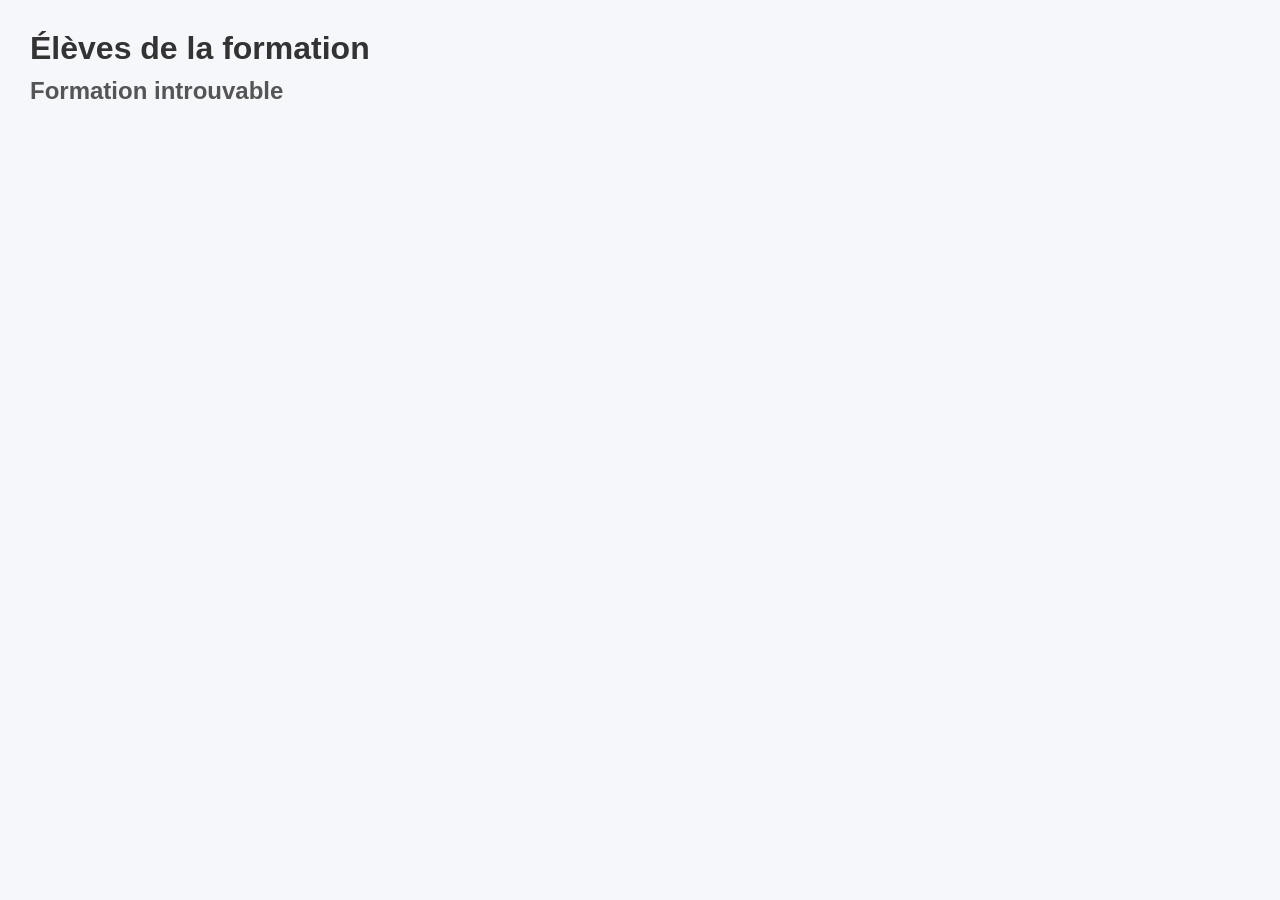
==== html/eleves.html @ 365f2fcd "2eme page" ====
<!DOCTYPE HTML>
<html lang="fr">

<head>
    <meta charset="UTF-8">
    <meta http-equiv="X-UA-Compatible" content="IE=edge">
    <meta name="viewport" content="width=device-width, initial-scale=1.0">

    <link rel="stylesheet" href="../css/css.css">
    <title>Projet 1</title>
</head>

<body>
    <h1>Élèves de la formation</h1>
    <h2 id="titreFormation"></h2>

    <div id="popupEleveCreate" class="popup">
        <div class="popup-content">
            <span id="closePopupEleve">&times;</span>
            <h2>Ajouter un élève</h2>
            <form id="formEleveCreate">
                <input id="formEleveNom" type="text" placeholder="Nom" required>
                <input id="formElevePrenom" type="text" placeholder="Prénom" required>
                <input id="formEleveEmail" type="email" placeholder="Email" required>
                <button id="buttonCreateEleve" type="submit">Créer</button>
            </form>
        </div>
    </div>


    <div id="eleve-directory"></div>

    <script src="../javascript/js2.js"></script>
</body>

</html>
---- css/css.css ----
* {
    margin: 0;
    padding: 0;
    box-sizing: border-box;
    font-family: Arial, sans-serif;
}

body {
    background: #f5f7fa;
    padding: 30px;
    color: #333;
}

h1 {
    margin-bottom: 10px;
}

h2 {
    margin-bottom: 20px;
    color: #555;
}

#formationCreate {
    padding: 10px 15px;
    background: #4CAF50;
    color: white;
    border: none;
    border-radius: 5px;
    cursor: pointer;
    margin-bottom: 20px;
}

#formationCreate:hover {
    background: #45a049;
}

.popup {
    display: none;
    position: fixed;
    inset: 0;
    background: rgba(0, 0, 0, 0.5);
    z-index: 1000;
}

.popup-content {
    background: white;
    padding: 20px;
    width: 320px;
    border-radius: 10px;
    margin: 10% auto;
    position: relative;
    z-index: 1001;
    box-shadow: 0 5px 20px rgba(0, 0, 0, 0.2);
}

#closePopup,
#closePopupEleve {
    position: absolute;
    top: 10px;
    right: 15px;
    font-size: 22px;
    cursor: pointer;
}

#formFormationCreate,
#formEleveCreate {
    display: flex;
    flex-direction: column;
    gap: 10px;
    margin-top: 10px;
}

#formFormationCreate input,
#formEleveCreate input {
    padding: 8px;
    border: 1px solid #ccc;
    border-radius: 5px;
}

#formFormationCreate button,
#formEleveCreate button {
    padding: 10px;
    background: #2196F3;
    color: white;
    border: none;
    border-radius: 5px;
    cursor: pointer;
}

#formFormationCreate button:hover,
#formEleveCreate button:hover {
    background: #1976D2;
}

#formation-directory,
#eleve-directory {
    display: flex;
    flex-wrap: wrap;
    gap: 24px;
    margin-top: 20px;
}

#formation-directory>div,
#eleve-directory>div {
    width: 180px;
    min-height: 140px;
    padding: 14px 14px 10px;
    background: #fff;
    border: 4px solid #111;
    border-radius: 22px;
    box-shadow: 0 6px 14px rgba(0, 0, 0, 0.08);
    display: flex;
    flex-direction: column;
    justify-content: space-between;
}

#formation-directory>div p,
#eleve-directory>div p {
    margin: 0;
    font-size: 15px;
    color: #111;
    line-height: 1.3;
}

#formation-directory>div p:first-child,
#eleve-directory>div p:first-child {
    font-size: 16px;
    font-weight: bold;
    margin-bottom: 6px;
}

.card-name,
.card-firstname,
.card-subtitle {
    overflow-wrap: anywhere;
    word-break: break-word;
}

.card-subtitle {
    color: #444;
}

.card-firstname {
    margin-top: 4px;
    font-size: 15px;
    color: #111;
}

.card-buttons {
    display: grid;
    grid-template-columns: repeat(3, 1fr);
    align-items: center;
    margin-top: 14px;
}

.card-buttons button {
    background: transparent;
    border: none;
    cursor: pointer;
    height: 34px;
    display: flex;
    align-items: center;
    justify-content: center;
    padding: 0;
}

.card-buttons button+button {
    border-left: 2px solid #cfcfcf;
}

.card-buttons button svg {
    width: 24px;
    height: 24px;
    stroke: currentColor;
    fill: none;
    stroke-width: 2;
    stroke-linecap: round;
    stroke-linejoin: round;
}

.btn-view {
    color: #111;
}

.btn-edit {
    color: #111;
}

.btn-delete {
    color: #e32424;
}

.card-buttons button:hover {
    opacity: 0.7;
}

#eleve-directory>.eleve-card {
    display: flow-root;
    min-height: 140px;
}

.eleve-card-actions {
    float: right;
    display: flex;
    align-items: center;
    gap: 14px;
    margin-left: 10px;
    margin-bottom: 6px;
}

#eleve-directory>.eleve-card .card-name {
    font-size: 16px;
    font-weight: bold;
    line-height: 1.25;
    margin: 0 0 10px 0;
}

#eleve-directory>.eleve-card .card-firstname {
    font-size: 15px;
    color: #111;
    line-height: 1.25;
    margin: 0 0 10px 0;
}

#eleve-directory>.eleve-card .card-subtitle {
    clear: both;
    color: #444;
    line-height: 1.25;
    margin: 0;
}

.btn-edit-eleve,
.btn-delete-eleve {
    border: none;
    background: transparent;
    cursor: pointer;
    line-height: 1;
    padding: 0;
}

.btn-edit-eleve {
    color: #111;
    font-size: 18px;
}

.btn-delete-eleve {
    color: #e32424;
    font-size: 22px;
    font-weight: bold;
}

.btn-edit-eleve:hover,
.btn-delete-eleve:hover {
    opacity: 0.7;
}

.add-card {
    align-items: center;
    justify-content: center !important;
    text-align: center;
    cursor: pointer;
    gap: 12px;
    transition: transform 0.2s ease, box-shadow 0.2s ease;
}

.add-card:hover {
    transform: translateY(-2px);
    box-shadow: 0 8px 18px rgba(0, 0, 0, 0.12);
}

.add-card .card-name {
    margin-bottom: 0 !important;
}

.add-icon {
    width: 42px;
    height: 42px;
    border: 2px solid #111;
    border-radius: 50%;
    display: flex;
    align-items: center;
    justify-content: center;
    font-size: 28px;
    font-weight: bold;
    line-height: 1;
}
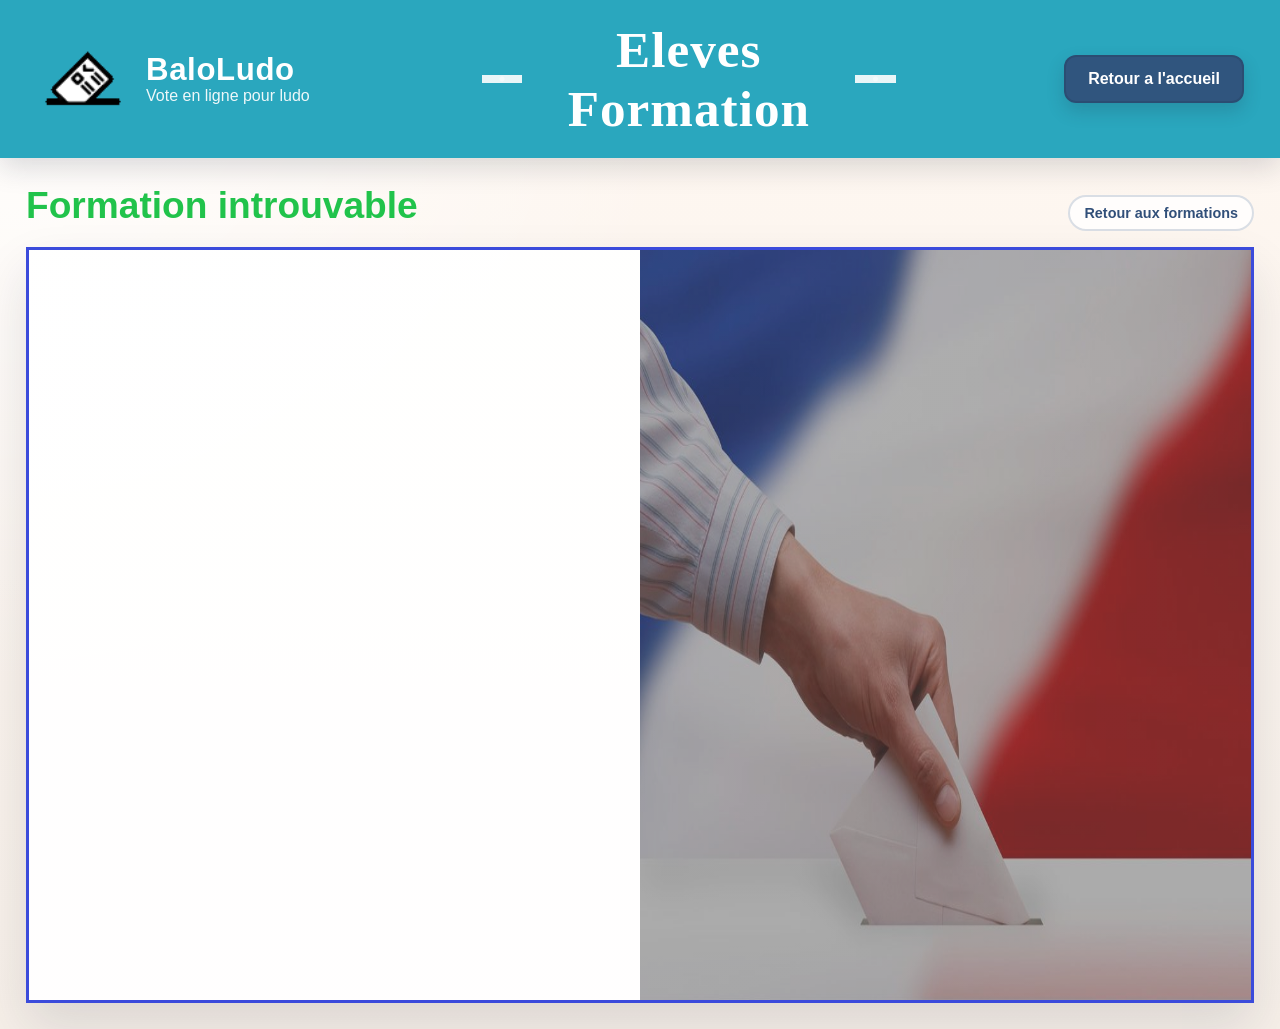
==== commit 2b2c895c: "big changes" ====
--- a/html/eleves.html
+++ b/html/eleves.html
@@ -1,36 +1,71 @@
-<!DOCTYPE HTML>
+<!DOCTYPE html>
 <html lang="fr">
 
 <head>
     <meta charset="UTF-8">
     <meta http-equiv="X-UA-Compatible" content="IE=edge">
     <meta name="viewport" content="width=device-width, initial-scale=1.0">
-
     <link rel="stylesheet" href="../css/css.css">
-    <title>Projet 1</title>
+    <link rel="icon" href="data:,">
+    <title>BaloLudo - Eleves Formation</title>
 </head>
 
-<body>
-    <h1>Élèves de la formation</h1>
-    <h2 id="titreFormation"></h2>
+<body class="page-eleves">
+    <header class="topbar">
+        <div class="brand">
+            <img src="../img/Logo.png" alt="Logo BaloLudo">
+            <div class="brand-copy">
+                <strong>BaloLudo</strong>
+                <span>Vote en ligne pour ludo</span>
+            </div>
+        </div>
+
+        <h1 class="page-title">Eleves Formation</h1>
+
+        <a class="topbar-button" href="./index.html">Retour a l'accueil</a>
+    </header>
+
+    <main class="page-main">
+        <div class="formation-heading">
+            <span id="titreFormationLabel" class="formation-heading-label">Formation</span>
+            <span id="titreFormation"></span>
+            <a class="board-link" href="./formations.html">Retour aux formations</a>
+        </div>
+
+        <section class="app-board">
+            <div class="board-surface">
+                <div id="eleve-directory" aria-live="polite"></div>
+            </div>
+        </section>
+    </main>
 
     <div id="popupEleveCreate" class="popup">
         <div class="popup-content">
-            <span id="closePopupEleve">&times;</span>
-            <h2>Ajouter un élève</h2>
+            <button id="closePopupEleve" class="popup-close" type="button" aria-label="Fermer">&times;</button>
+            <h2>Ajouter un eleve</h2>
+
             <form id="formEleveCreate">
-                <input id="formEleveNom" type="text" placeholder="Nom" required>
-                <input id="formElevePrenom" type="text" placeholder="Prénom" required>
-                <input id="formEleveEmail" type="email" placeholder="Email" required>
-                <button id="buttonCreateEleve" type="submit">Créer</button>
+                <label class="form-field" for="formEleveNom">
+                    <span>Nom</span>
+                    <input id="formEleveNom" type="text" required>
+                </label>
+
+                <label class="form-field" for="formElevePrenom">
+                    <span>Prenom</span>
+                    <input id="formElevePrenom" type="text" required>
+                </label>
+
+                <label class="form-field" for="formEleveEmail">
+                    <span>Email</span>
+                    <input id="formEleveEmail" type="email" required>
+                </label>
+
+                <button id="buttonCreateEleve" class="popup-submit" type="submit">Creer</button>
             </form>
         </div>
     </div>
 
-
-    <div id="eleve-directory"></div>
-
     <script src="../javascript/js2.js"></script>
 </body>
 
-</html>+</html>
--- a/css/css.css
+++ b/css/css.css
@@ -1,174 +1,544 @@
+:root {
+    --font-body: "Trebuchet MS", "Segoe UI", sans-serif;
+    --font-display: Georgia, "Times New Roman", serif;
+    --page-bg: #f6efe8;
+    --ink: #1e2430;
+    --muted: #5a6170;
+    --card-border: #3b3b3b;
+    --card-shadow: 0 12px 28px rgba(30, 36, 48, 0.12);
+    --status-live: #21c34b;
+    --danger: #ff6565;
+    --board-border: #3b4bdb;
+    --popup-shadow: 0 20px 55px rgba(15, 22, 35, 0.22);
+    --topbar-bg: #9b8edc;
+    --topbar-button: #314f79;
+    --accent: #2db62b;
+}
+
 * {
     margin: 0;
     padding: 0;
     box-sizing: border-box;
-    font-family: Arial, sans-serif;
+}
+
+html {
+    min-height: 100%;
 }
 
 body {
-    background: #f5f7fa;
-    padding: 30px;
-    color: #333;
-}
-
-h1 {
-    margin-bottom: 10px;
-}
-
-h2 {
-    margin-bottom: 20px;
-    color: #555;
-}
-
-#formationCreate {
-    padding: 10px 15px;
-    background: #4CAF50;
-    color: white;
+    min-height: 100vh;
+    background:
+        radial-gradient(circle at top left, rgba(255, 255, 255, 0.95), rgba(255, 255, 255, 0) 42%),
+        linear-gradient(180deg, #fff8f2 0%, var(--page-bg) 100%);
+    color: var(--ink);
+    font-family: var(--font-body);
+}
+
+body.page-formations {
+    --topbar-bg: #d63a33;
+    --accent: #d63a33;
+}
+
+body.page-eleves {
+    --topbar-bg: #2aa7be;
+    --accent: #21c34b;
+}
+
+a,
+button,
+input {
+    font: inherit;
+}
+
+a {
+    color: inherit;
+    text-decoration: none;
+}
+
+button {
     border: none;
-    border-radius: 5px;
+    background: none;
     cursor: pointer;
-    margin-bottom: 20px;
-}
-
-#formationCreate:hover {
-    background: #45a049;
-}
-
-.popup {
-    display: none;
-    position: fixed;
-    inset: 0;
-    background: rgba(0, 0, 0, 0.5);
-    z-index: 1000;
-}
-
-.popup-content {
-    background: white;
-    padding: 20px;
-    width: 320px;
-    border-radius: 10px;
-    margin: 10% auto;
+}
+
+img {
+    display: block;
+    max-width: 100%;
+}
+
+.topbar {
+    display: grid;
+    grid-template-columns: minmax(260px, 420px) 1fr minmax(220px, 320px);
+    align-items: center;
+    gap: 22px;
+    min-height: 112px;
+    padding: 20px 36px;
+    background: var(--topbar-bg);
+    color: #ffffff;
+    box-shadow: 0 10px 26px rgba(22, 28, 45, 0.15);
+}
+
+.brand {
+    display: inline-flex;
+    align-items: center;
+    gap: 16px;
+}
+
+.brand img {
+    width: 94px;
+    height: auto;
+    object-fit: contain;
+    border-radius: 0;
+    background: transparent;
+    padding: 0;
+}
+
+.brand-copy {
+    display: flex;
+    flex-direction: column;
+    line-height: 1.1;
+}
+
+.brand-copy strong {
+    font-size: 1.95rem;
+    font-weight: 800;
+    letter-spacing: 0.02em;
+}
+
+.brand-copy span {
+    font-size: 1rem;
+    opacity: 0.92;
+}
+
+.page-title {
+    display: inline-flex;
+    align-items: center;
+    justify-content: center;
+    gap: 18px;
+    text-align: center;
+    font-family: var(--font-display);
+    font-size: clamp(2rem, 4vw, 3.2rem);
+    font-weight: 700;
+    letter-spacing: 0.02em;
+}
+
+.page-title::before,
+.page-title::after {
+    content: "";
+    width: clamp(34px, 7vw, 74px);
+    height: 8px;
+    background:
+        radial-gradient(circle, rgba(255, 255, 255, 0.95) 0 2px, transparent 3px),
+        linear-gradient(90deg, transparent 0 12%, rgba(255, 255, 255, 0.95) 12% 88%, transparent 88% 100%);
+    opacity: 0.95;
+}
+
+.topbar-button {
+    justify-self: end;
+    display: inline-flex;
+    align-items: center;
+    justify-content: center;
+    min-height: 48px;
+    padding: 12px 22px;
+    border: 2px solid rgba(28, 42, 67, 0.2);
+    border-radius: 12px;
+    background: rgba(49, 79, 121, 0.92);
+    color: #ffffff;
+    font-size: 1rem;
+    font-weight: 700;
+    box-shadow: 0 8px 18px rgba(26, 37, 56, 0.18);
+    transition: transform 0.2s ease, box-shadow 0.2s ease, background 0.2s ease;
+}
+
+.page-formations .topbar-button {
+    min-height: 56px;
+    padding: 14px 28px;
+    border-radius: 14px;
+    font-size: 1.08rem;
+}
+
+.topbar-button:hover,
+.topbar-button:focus-visible {
+    background: #253b5c;
+    transform: translateY(-1px);
+    box-shadow: 0 12px 24px rgba(26, 37, 56, 0.24);
+}
+
+.topbar-button-disabled,
+.home-card-disabled {
+    cursor: default;
+}
+
+.topbar-button-disabled:hover,
+.topbar-button-disabled:focus-visible,
+.home-card-disabled:hover,
+.home-card-disabled:focus-visible {
+    transform: none;
+    box-shadow: var(--card-shadow);
+}
+
+.page-main {
+    padding: 26px;
+}
+
+.app-board {
+    min-height: calc(100vh - 144px);
+    padding: 18px;
+    border: 3px solid var(--board-border);
+    background-image:
+        linear-gradient(90deg, rgba(255, 255, 255, 0.96) 0 50%, rgba(255, 255, 255, 0.16) 50% 100%),
+        url("../img/Done-modified.png");
+    background-size: 100% 100%, 50% 100%;
+    background-position: left top, right top;
+    background-repeat: no-repeat, no-repeat;
+    box-shadow: 0 24px 48px rgba(24, 34, 54, 0.12);
+}
+
+.board-surface {
     position: relative;
-    z-index: 1001;
-    box-shadow: 0 5px 20px rgba(0, 0, 0, 0.2);
-}
-
-#closePopup,
-#closePopupEleve {
-    position: absolute;
-    top: 10px;
-    right: 15px;
-    font-size: 22px;
+    min-height: 100%;
+    z-index: 1;
+}
+
+.board-surface-home {
+    max-width: 660px;
+}
+
+.board-surface-formations {
+    width: calc(50% - 18px);
+    max-width: 920px;
+}
+
+.home-layout {
+    display: flex;
+    align-items: flex-start;
+    gap: 26px;
+    flex-wrap: wrap;
+}
+
+.partner-card {
+    width: 170px;
+    min-height: 244px;
+    padding: 22px 16px;
+    border-radius: 22px;
+    background: rgba(255, 255, 255, 0.85);
+    display: flex;
+    align-items: center;
+    justify-content: center;
+}
+
+.partner-card img {
+    width: 100%;
+    max-width: 108px;
+    object-fit: contain;
+}
+
+.home-actions {
+    width: min(100%, 480px);
+    display: flex;
+    flex-direction: column;
+    gap: 28px;
+}
+
+.home-card {
+    width: 100%;
+    min-height: 136px;
+    padding: 24px 28px;
+    border: 3px solid var(--card-border);
+    border-radius: 18px;
+    background: rgba(255, 255, 255, 0.96);
+    box-shadow: var(--card-shadow);
+    display: flex;
+    flex-direction: column;
+    align-items: center;
+    justify-content: center;
+    gap: 12px;
+    text-align: center;
+    transition: transform 0.2s ease, box-shadow 0.2s ease;
+}
+
+.home-card:hover,
+.home-card:focus-visible {
+    transform: translateY(-2px);
+    box-shadow: 0 16px 32px rgba(24, 34, 54, 0.16);
+}
+
+.home-card-title {
+    font-size: 1.4rem;
+    font-weight: 800;
+}
+
+.home-card-icon {
+    width: 52px;
+    height: 52px;
+    object-fit: contain;
+}
+
+.home-card-note {
+    font-size: 0.95rem;
+    color: var(--muted);
+}
+
+.formations-layout {
+    width: 100%;
+}
+
+#formationCreate,
+#formation-directory > div,
+#eleve-directory > div {
+    border: 3px solid var(--card-border);
+    border-radius: 18px;
+    background: rgba(255, 255, 255, 0.96);
+    box-shadow: var(--card-shadow);
+}
+
+#formationCreate,
+#formation-directory > div {
+    width: 200px;
+    min-height: 172px;
+    padding: 18px 18px 16px;
+    flex: 0 0 200px;
+}
+
+#eleve-directory > div {
+    min-height: 158px;
+    padding: 16px 16px 14px;
+}
+
+#formationCreate,
+.add-card {
+    display: flex;
+    flex-direction: column;
+    align-items: center;
+    justify-content: center;
+    gap: 14px;
+    text-align: center;
     cursor: pointer;
-}
-
-#formFormationCreate,
-#formEleveCreate {
-    display: flex;
-    flex-direction: column;
-    gap: 10px;
-    margin-top: 10px;
-}
-
-#formFormationCreate input,
-#formEleveCreate input {
-    padding: 8px;
-    border: 1px solid #ccc;
-    border-radius: 5px;
-}
-
-#formFormationCreate button,
-#formEleveCreate button {
-    padding: 10px;
-    background: #2196F3;
-    color: white;
-    border: none;
-    border-radius: 5px;
-    cursor: pointer;
-}
-
-#formFormationCreate button:hover,
-#formEleveCreate button:hover {
-    background: #1976D2;
-}
-
-#formation-directory,
-#eleve-directory {
+    transition: transform 0.2s ease, box-shadow 0.2s ease;
+}
+
+#formationCreate:hover,
+#formationCreate:focus-visible,
+.add-card:hover {
+    transform: translateY(-2px);
+    box-shadow: 0 16px 32px rgba(24, 34, 54, 0.16);
+}
+
+#formation-directory {
     display: flex;
     flex-wrap: wrap;
     gap: 24px;
-    margin-top: 20px;
-}
-
-#formation-directory>div,
-#eleve-directory>div {
-    width: 180px;
-    min-height: 140px;
-    padding: 14px 14px 10px;
-    background: #fff;
-    border: 4px solid #111;
-    border-radius: 22px;
-    box-shadow: 0 6px 14px rgba(0, 0, 0, 0.08);
+    align-items: flex-start;
+    justify-content: flex-start;
+    width: 100%;
+}
+
+#formation-directory > .formation-card.status-current {
+    border-color: var(--status-live);
+}
+
+#formation-directory > .formation-card.status-ended {
+    border-color: var(--danger);
+}
+
+#formation-directory > div,
+#eleve-directory > div {
     display: flex;
     flex-direction: column;
     justify-content: space-between;
 }
 
-#formation-directory>div p,
-#eleve-directory>div p {
-    margin: 0;
-    font-size: 15px;
-    color: #111;
-    line-height: 1.3;
-}
-
-#formation-directory>div p:first-child,
-#eleve-directory>div p:first-child {
-    font-size: 16px;
-    font-weight: bold;
-    margin-bottom: 6px;
-}
-
-.card-name,
+#formation-directory > div p,
+#eleve-directory > div p {
+    overflow-wrap: anywhere;
+}
+
+.card-name {
+    font-size: 1rem;
+    font-weight: 800;
+    line-height: 1.2;
+}
+
+.card-start-date,
+.card-end-date,
 .card-firstname,
 .card-subtitle {
-    overflow-wrap: anywhere;
-    word-break: break-word;
-}
-
-.card-subtitle {
-    color: #444;
+    font-size: 0.92rem;
+    line-height: 1.25;
+    color: var(--muted);
 }
 
 .card-firstname {
-    margin-top: 4px;
-    font-size: 15px;
-    color: #111;
+    color: var(--ink);
 }
 
 .card-buttons {
     display: grid;
-    grid-template-columns: repeat(3, 1fr);
+    grid-template-columns: repeat(4, 1fr);
     align-items: center;
     margin-top: 14px;
+    padding-top: 10px;
+    border-top: 1px solid rgba(49, 61, 91, 0.14);
 }
 
 .card-buttons button {
-    background: transparent;
-    border: none;
-    cursor: pointer;
-    height: 34px;
     display: flex;
     align-items: center;
     justify-content: center;
-    padding: 0;
-}
-
-.card-buttons button+button {
-    border-left: 2px solid #cfcfcf;
-}
-
-.card-buttons button svg {
+    min-height: 28px;
+    color: #616161;
+}
+
+.card-buttons button + button {
+    border-left: 1px solid rgba(49, 61, 91, 0.14);
+}
+
+.card-buttons button:hover,
+.card-buttons button:focus-visible,
+.btn-edit-eleve:hover,
+.btn-delete-eleve:hover,
+.popup-close:hover,
+.popup-close:focus-visible {
+    opacity: 0.7;
+}
+
+.card-buttons svg {
+    width: 22px;
+    height: 22px;
+    stroke: currentColor;
+    fill: none;
+    stroke-width: 2;
+    stroke-linecap: round;
+    stroke-linejoin: round;
+}
+
+.card-buttons .btn-view {
+    color: #6f6f6f;
+}
+
+.card-buttons .btn-edit {
+    color: #8a8a8a;
+}
+
+.card-buttons .btn-delete {
+    color: var(--danger);
+}
+
+.card-buttons .btn-vote {
+    color: #314f79;
+}
+
+.card-buttons .btn-vote:disabled {
+    color: #a5acb8;
+    cursor: not-allowed;
+    opacity: 1;
+}
+
+.card-buttons .btn-vote:not(:disabled):hover,
+.card-buttons .btn-vote:not(:disabled):focus-visible {
+    opacity: 0.7;
+}
+
+.card-buttons .btn-vote svg {
+    width: 22px;
+    height: 22px;
+    stroke: currentColor;
+    fill: none;
+    stroke-width: 2;
+    stroke-linecap: round;
+    stroke-linejoin: round;
+}
+
+.add-icon {
+    display: inline-flex;
+    align-items: center;
+    justify-content: center;
+    width: 42px;
+    height: 42px;
+    border: 2px solid var(--card-border);
+    border-radius: 999px;
+    color: var(--card-border);
+    font-size: 2rem;
+    line-height: 1;
+}
+
+.formation-heading {
+    display: flex;
+    align-items: baseline;
+    gap: 10px;
+    margin-bottom: 16px;
+    color: var(--accent);
+}
+
+.formation-heading-label {
+    font-size: 1.4rem;
+    font-weight: 800;
+}
+
+#titreFormation {
+    font-size: clamp(1.8rem, 2.9vw, 2.5rem);
+    font-weight: 800;
+    color: var(--accent);
+}
+
+.board-link {
+    margin-left: auto;
+    padding: 8px 14px;
+    border: 2px solid rgba(49, 79, 121, 0.18);
+    border-radius: 999px;
+    background: rgba(255, 255, 255, 0.78);
+    color: #314f79;
+    font-size: 0.9rem;
+    font-weight: 700;
+}
+
+#eleve-directory {
+    display: grid;
+    grid-template-columns: repeat(6, minmax(195px, 1fr));
+    gap: 24px;
+    align-items: stretch;
+    width: 100%;
+}
+
+.eleve-card {
+    position: relative;
+    gap: 10px;
+}
+
+.eleve-card-actions {
+    position: absolute;
+    top: 14px;
+    right: 14px;
+    display: flex;
+    align-items: center;
+    gap: 12px;
+}
+
+.eleve-card .card-name {
+    padding-right: 52px;
+    margin-top: 2px;
+}
+
+.btn-edit-eleve,
+.btn-delete-eleve {
+    display: flex;
+    align-items: center;
+    justify-content: center;
+    width: 24px;
+    height: 24px;
+    font-size: 1.3rem;
+    line-height: 1;
+}
+
+.btn-edit-eleve {
+    color: #8a8a8a;
+}
+
+.btn-delete-eleve {
+    color: var(--danger);
+}
+
+.eleve-card-actions svg {
     width: 24px;
     height: 24px;
     stroke: currentColor;
@@ -178,109 +548,274 @@
     stroke-linejoin: round;
 }
 
-.btn-view {
-    color: #111;
-}
-
-.btn-edit {
-    color: #111;
-}
-
-.btn-delete {
-    color: #e32424;
-}
-
-.card-buttons button:hover {
-    opacity: 0.7;
-}
-
-#eleve-directory>.eleve-card {
-    display: flow-root;
-    min-height: 140px;
-}
-
-.eleve-card-actions {
-    float: right;
-    display: flex;
-    align-items: center;
+#eleve-directory > .add-card {
+    align-items: center;
+    justify-content: center;
+    text-align: center;
+}
+
+#eleve-directory > .add-card .card-name {
+    width: 100%;
+    text-align: center;
+    padding-right: 0;
+}
+
+.popup {
+    display: none;
+    position: fixed;
+    inset: 0;
+    padding: 24px;
+    background: rgba(15, 19, 32, 0.45);
+    backdrop-filter: blur(2px);
+    overflow-y: auto;
+    z-index: 1000;
+}
+
+.popup-content {
+    position: relative;
+    width: min(100%, 420px);
+    margin: clamp(16px, 4vh, 40px) auto;
+    max-height: calc(100vh - 32px);
+    overflow-y: auto;
+    padding: 28px 24px 24px;
+    border-radius: 24px;
+    background: #ffffff;
+    box-shadow: var(--popup-shadow);
+}
+
+.popup-content-vote {
+    width: min(100%, 520px);
+}
+
+.popup-close {
+    position: absolute;
+    top: 14px;
+    right: 16px;
+    color: #69758d;
+    font-size: 1.8rem;
+    line-height: 1;
+}
+
+.popup-content h2 {
+    margin-bottom: 20px;
+    font-family: var(--font-display);
+    font-size: 1.85rem;
+    color: #27344e;
+}
+
+.vote-popup-meta {
+    margin: -8px 0 18px;
+    color: #33405c;
+    font-size: 1rem;
+    font-weight: 700;
+}
+
+#formFormationCreate,
+#formEleveCreate,
+#formVoteCreate {
+    display: grid;
     gap: 14px;
-    margin-left: 10px;
-    margin-bottom: 6px;
-}
-
-#eleve-directory>.eleve-card .card-name {
-    font-size: 16px;
-    font-weight: bold;
-    line-height: 1.25;
-    margin: 0 0 10px 0;
-}
-
-#eleve-directory>.eleve-card .card-firstname {
-    font-size: 15px;
-    color: #111;
-    line-height: 1.25;
-    margin: 0 0 10px 0;
-}
-
-#eleve-directory>.eleve-card .card-subtitle {
-    clear: both;
-    color: #444;
-    line-height: 1.25;
-    margin: 0;
-}
-
-.btn-edit-eleve,
-.btn-delete-eleve {
-    border: none;
-    background: transparent;
-    cursor: pointer;
-    line-height: 1;
-    padding: 0;
-}
-
-.btn-edit-eleve {
-    color: #111;
-    font-size: 18px;
-}
-
-.btn-delete-eleve {
-    color: #e32424;
-    font-size: 22px;
-    font-weight: bold;
-}
-
-.btn-edit-eleve:hover,
-.btn-delete-eleve:hover {
-    opacity: 0.7;
-}
-
-.add-card {
-    align-items: center;
-    justify-content: center !important;
-    text-align: center;
-    cursor: pointer;
+}
+
+.form-field {
+    display: grid;
+    gap: 6px;
+    font-size: 0.92rem;
+    font-weight: 700;
+    color: #33405c;
+}
+
+.form-field input {
+    min-height: 44px;
+    padding: 10px 12px;
+    border: 1px solid #c9d2e3;
+    border-radius: 12px;
+    background: #f8fbff;
+    color: var(--ink);
+}
+
+.form-field input:focus {
+    outline: 2px solid rgba(49, 79, 121, 0.18);
+    border-color: #5372a1;
+}
+
+.vote-presents {
+    display: grid;
     gap: 12px;
-    transition: transform 0.2s ease, box-shadow 0.2s ease;
-}
-
-.add-card:hover {
-    transform: translateY(-2px);
-    box-shadow: 0 8px 18px rgba(0, 0, 0, 0.12);
-}
-
-.add-card .card-name {
-    margin-bottom: 0 !important;
-}
-
-.add-icon {
-    width: 42px;
-    height: 42px;
-    border: 2px solid #111;
-    border-radius: 50%;
-    display: flex;
-    align-items: center;
-    justify-content: center;
-    font-size: 28px;
-    font-weight: bold;
-    line-height: 1;
-}+    padding: 14px;
+    border: 1px solid #c9d2e3;
+    border-radius: 16px;
+    background: #f8fbff;
+}
+
+.vote-presents legend {
+    padding: 0 8px;
+    font-weight: 800;
+    color: #33405c;
+}
+
+.form-help {
+    color: var(--muted);
+    font-size: 0.88rem;
+    line-height: 1.35;
+}
+
+.vote-presents-list {
+    display: grid;
+    gap: 10px;
+    max-height: 220px;
+    overflow: auto;
+    padding-right: 4px;
+}
+
+.vote-empty {
+    color: var(--muted);
+    font-size: 0.92rem;
+}
+
+.vote-checkbox {
+    display: flex;
+    align-items: center;
+    gap: 10px;
+    min-height: 42px;
+    padding: 10px 12px;
+    border-radius: 12px;
+    background: #ffffff;
+    border: 1px solid #d8e0ee;
+    color: #2a3347;
+    font-weight: 600;
+}
+
+.vote-checkbox input {
+    width: 18px;
+    height: 18px;
+}
+
+.popup-submit {
+    margin-top: 4px;
+    min-height: 46px;
+    border-radius: 14px;
+    background: #314f79;
+    color: #ffffff;
+    font-weight: 800;
+    letter-spacing: 0.01em;
+}
+
+.popup-submit:hover,
+.popup-submit:focus-visible {
+    background: #253b5c;
+}
+
+@media (max-width: 980px) {
+    .topbar {
+        grid-template-columns: 1fr;
+        justify-items: center;
+        text-align: center;
+    }
+
+    .topbar-button {
+        justify-self: center;
+    }
+
+    .page-main {
+        padding: 18px;
+    }
+
+    .app-board {
+        min-height: auto;
+        background:
+            linear-gradient(180deg, rgba(255, 255, 255, 0.95), rgba(255, 255, 255, 0.82)),
+            url("../img/Done-modified.png") center / cover no-repeat;
+    }
+
+    .board-surface-home,
+    .board-surface-formations {
+        max-width: none;
+        width: 100%;
+    }
+}
+
+@media (max-width: 1600px) {
+    #eleve-directory {
+        grid-template-columns: repeat(5, minmax(195px, 1fr));
+    }
+}
+
+@media (max-width: 1360px) {
+    #eleve-directory {
+        grid-template-columns: repeat(4, minmax(195px, 1fr));
+    }
+}
+
+@media (max-width: 1120px) {
+    #eleve-directory {
+        grid-template-columns: repeat(3, minmax(195px, 1fr));
+    }
+}
+
+@media (max-width: 820px) {
+    #eleve-directory {
+        grid-template-columns: repeat(2, minmax(195px, 1fr));
+    }
+}
+
+@media (max-width: 640px) {
+    .topbar {
+        padding: 16px;
+    }
+
+    .page-title {
+        gap: 10px;
+        font-size: 1.9rem;
+    }
+
+    .page-title::before,
+    .page-title::after {
+        width: 24px;
+    }
+
+    .page-main {
+        padding: 14px;
+    }
+
+    .app-board {
+        padding: 14px;
+    }
+
+    .home-layout,
+    .formations-layout {
+        justify-content: center;
+    }
+
+    #formationCreate,
+    #formation-directory > div,
+    #eleve-directory > div,
+    .partner-card,
+    .home-card {
+        width: min(100%, 100%);
+    }
+
+    #formation-directory,
+    #eleve-directory {
+        width: 100%;
+        grid-template-columns: 1fr;
+    }
+
+    .formation-heading {
+        flex-wrap: wrap;
+    }
+
+    .board-link {
+        margin-left: 0;
+    }
+
+    .popup {
+        padding: 14px;
+    }
+
+    .popup-content {
+        margin: 12px auto;
+        max-height: calc(100vh - 24px);
+        padding: 24px 18px 18px;
+    }
+}
